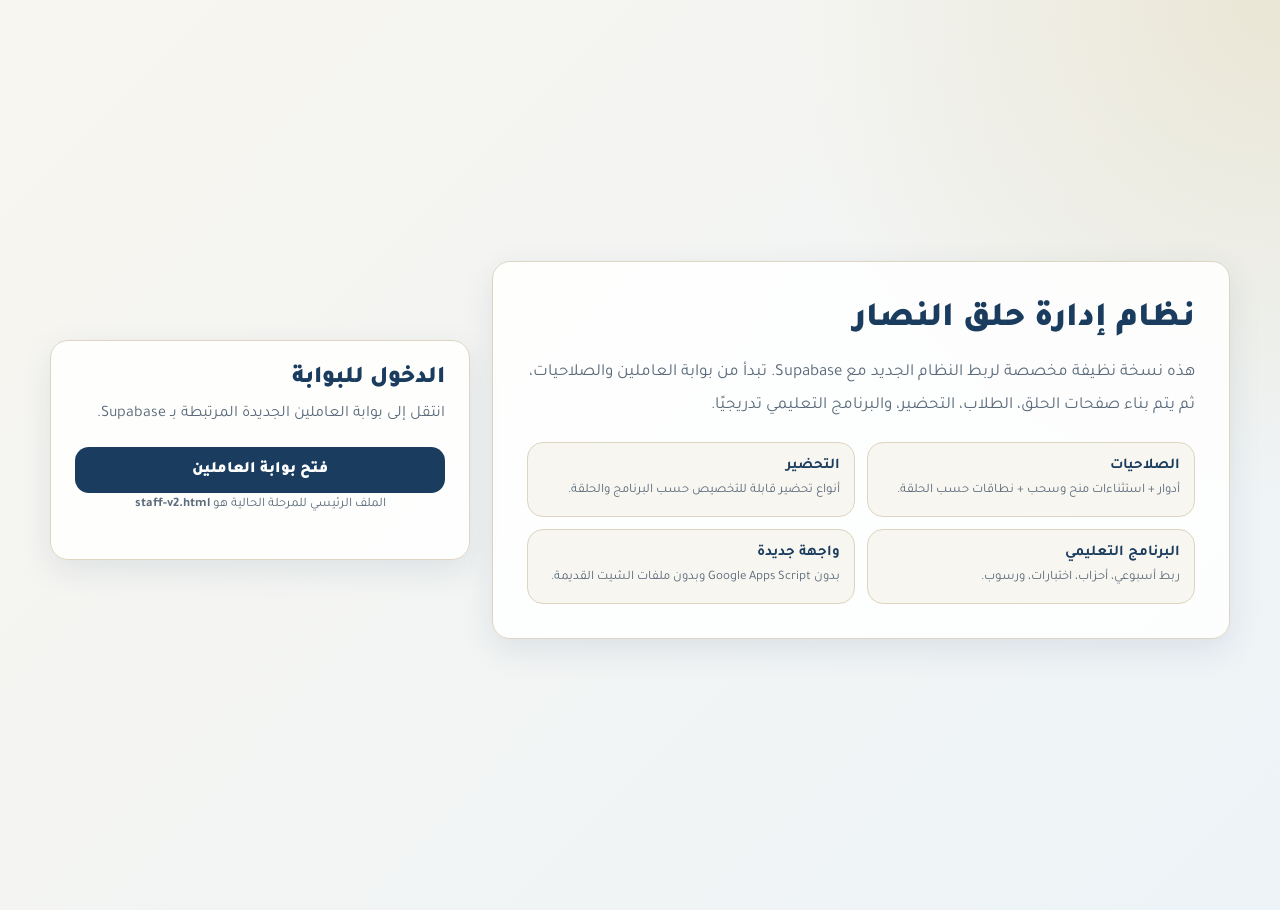
==== index.html @ a49113cc "Add files via upload" ====
<!DOCTYPE html>
<html lang="ar" dir="rtl">
<head>
  <meta charset="UTF-8">
  <meta name="viewport" content="width=device-width, initial-scale=1.0">
  <title>نظام حلق النصار — Supabase</title>
  <link rel="preconnect" href="https://fonts.googleapis.com">
  <link rel="preconnect" href="https://fonts.gstatic.com" crossorigin>
  <link href="https://fonts.googleapis.com/css2?family=Tajawal:wght@300;400;500;700;800;900&display=swap" rel="stylesheet">
  <link rel="stylesheet" href="assets/css/app.css">
</head>
<body>
  <main class="page">
    <section class="login-wrap">
      <div class="hero card">
        <h2>نظام إدارة حلق النصار</h2>
        <p>
          هذه نسخة نظيفة مخصصة لربط النظام الجديد مع Supabase. تبدأ من بوابة العاملين والصلاحيات،
          ثم يتم بناء صفحات الحلق، الطلاب، التحضير، والبرنامج التعليمي تدريجيًا.
        </p>
        <div class="hero-grid">
          <div class="hero-item">
            <strong>الصلاحيات</strong>
            <span>أدوار + استثناءات منح وسحب + نطاقات حسب الحلقة.</span>
          </div>
          <div class="hero-item">
            <strong>التحضير</strong>
            <span>أنواع تحضير قابلة للتخصيص حسب البرنامج والحلقة.</span>
          </div>
          <div class="hero-item">
            <strong>البرنامج التعليمي</strong>
            <span>ربط أسبوعي، أحزاب، اختبارات، ورسوب.</span>
          </div>
          <div class="hero-item">
            <strong>واجهة جديدة</strong>
            <span>بدون Google Apps Script وبدون ملفات الشيت القديمة.</span>
          </div>
        </div>
      </div>

      <div class="login-card card">
        <h2>الدخول للبوابة</h2>
        <p>انتقل إلى بوابة العاملين الجديدة المرتبطة بـ Supabase.</p>
        <a class="btn full" href="staff-v2.html">فتح بوابة العاملين</a>
        <p class="footer-note">الملف الرئيسي للمرحلة الحالية هو <strong>staff-v2.html</strong></p>
      </div>
    </section>
  </main>
</body>
</html>
---- assets/css/app.css ----
:root{
  --p:#1a3c5e;
  --pl:#2563a8;
  --acc:#c8a84b;
  --accl:#f0d080;
  --bg:#f8f6f0;
  --surface:#ffffff;
  --surface2:#f1eee5;
  --bd:#ddd5c0;
  --txt:#1a1a2e;
  --muted:#5a6a7a;
  --ok:#1e7e4a;
  --err:#c0392b;
  --warn:#b7791f;
  --radius:18px;
  --shadow:0 10px 32px rgba(26,60,94,.10);
}
*{box-sizing:border-box}
body{
  margin:0;
  min-height:100vh;
  font-family:'Tajawal',system-ui,-apple-system,BlinkMacSystemFont,'Segoe UI',sans-serif;
  background:
    radial-gradient(circle at top right,rgba(200,168,75,.18),transparent 32%),
    linear-gradient(135deg,#f8f6f0 0%,#edf3f7 100%);
  color:var(--txt);
}
a{color:inherit;text-decoration:none}
button,input,select,textarea{font-family:inherit}
.page{
  width:min(1180px,calc(100% - 28px));
  margin:0 auto;
  padding:24px 0 34px;
}
.topbar{
  display:flex;
  align-items:center;
  justify-content:space-between;
  gap:16px;
  padding:16px 18px;
  background:rgba(255,255,255,.78);
  backdrop-filter:blur(14px);
  border:1px solid rgba(221,213,192,.8);
  border-radius:var(--radius);
  box-shadow:var(--shadow);
}
.brand{display:flex;align-items:center;gap:12px}
.logo{
  width:48px;height:48px;border-radius:16px;
  display:grid;place-items:center;
  background:linear-gradient(135deg,var(--p),var(--pl));
  color:white;font-size:22px;box-shadow:0 10px 22px rgba(26,60,94,.20)
}
.brand h1{font-size:21px;margin:0;font-weight:900;color:var(--p)}
.brand p{margin:3px 0 0;color:var(--muted);font-size:13px}
.card{
  background:rgba(255,255,255,.88);
  border:1px solid var(--bd);
  border-radius:var(--radius);
  box-shadow:var(--shadow);
}
.login-wrap{
  min-height:calc(100vh - 48px);
  display:grid;
  align-items:center;
  grid-template-columns:1fr 420px;
  gap:22px;
}
.hero{padding:34px}
.hero h2{font-size:34px;line-height:1.45;margin:0 0 12px;color:var(--p);font-weight:900}
.hero p{font-size:17px;line-height:1.9;color:var(--muted);margin:0 0 18px}
.hero-grid{display:grid;grid-template-columns:repeat(2,minmax(0,1fr));gap:12px;margin-top:20px}
.hero-item{padding:14px;border:1px solid var(--bd);border-radius:16px;background:rgba(248,246,240,.9)}
.hero-item strong{display:block;color:var(--p);font-size:15px;margin-bottom:5px}
.hero-item span{color:var(--muted);font-size:13px;line-height:1.7}
.login-card{padding:24px}
.login-card h2{margin:0 0 6px;color:var(--p);font-size:24px;font-weight:900}
.login-card p{margin:0 0 18px;color:var(--muted);line-height:1.8}
.field{margin-bottom:14px}
.field label{display:block;font-weight:800;color:var(--p);margin-bottom:7px;font-size:14px}
.field input{
  width:100%;border:1px solid var(--bd);background:#fff;border-radius:14px;
  padding:13px 14px;font-size:15px;outline:none;transition:.2s;
}
.field input:focus{border-color:var(--pl);box-shadow:0 0 0 4px rgba(37,99,168,.12)}
.btn{
  display:inline-flex;align-items:center;justify-content:center;gap:8px;
  border:0;border-radius:14px;padding:12px 16px;cursor:pointer;font-weight:900;
  background:var(--p);color:white;transition:.2s;min-height:46px;
}
.btn:hover{transform:translateY(-1px);box-shadow:0 10px 22px rgba(26,60,94,.16)}
.btn:disabled{opacity:.6;cursor:not-allowed;transform:none;box-shadow:none}
.btn.secondary{background:#fff;color:var(--p);border:1px solid var(--bd)}
.btn.warn{background:var(--warn)}
.btn.full{width:100%}
.alert{border-radius:14px;padding:12px 14px;margin-top:12px;font-weight:700;line-height:1.7;display:none}
.alert.err{display:block;background:#fff0f0;color:#9b1c1c;border:1px solid #f1b8b8}
.alert.ok{display:block;background:#edf9f2;color:#0f6b38;border:1px solid #b7e2c5}
.dashboard{display:none;margin-top:18px}
.shell{display:grid;grid-template-columns:280px 1fr;gap:18px;margin-top:18px}
.sidebar{padding:14px;height:max-content;position:sticky;top:16px}
.user-box{padding:14px;border-radius:16px;background:linear-gradient(135deg,var(--p),var(--pl));color:white;margin-bottom:14px}
.user-box h3{margin:0 0 4px;font-size:17px;font-weight:900}
.user-box p{margin:0;font-size:13px;opacity:.9;word-break:break-word}
.role-badge,.badge{
  display:inline-flex;align-items:center;gap:6px;padding:6px 10px;border-radius:999px;
  font-size:12px;font-weight:900;border:1px solid transparent
}
.role-badge{background:rgba(240,208,128,.20);border-color:rgba(240,208,128,.55);margin-top:10px}
.nav{display:grid;gap:8px}
.nav button{
  width:100%;text-align:right;border:1px solid transparent;background:transparent;color:var(--txt);
  padding:12px;border-radius:14px;cursor:pointer;font-weight:800;display:flex;align-items:center;gap:9px;
}
.nav button:hover,.nav button.active{background:var(--surface2);border-color:var(--bd);color:var(--p)}
.main{display:grid;gap:16px}
.section{padding:18px}
.section h2{margin:0 0 10px;color:var(--p);font-size:22px;font-weight:900}
.section p{color:var(--muted);line-height:1.8;margin:0}
.kpi-grid{display:grid;grid-template-columns:repeat(4,minmax(0,1fr));gap:12px}
.kpi{padding:16px;border-radius:16px;background:#fff;border:1px solid var(--bd)}
.kpi span{color:var(--muted);font-size:13px;font-weight:800}
.kpi strong{display:block;color:var(--p);font-size:28px;margin-top:6px}
.table-wrap{overflow:auto;border:1px solid var(--bd);border-radius:16px;background:#fff}
table{width:100%;border-collapse:collapse;min-width:650px}
th,td{padding:12px 14px;border-bottom:1px solid #eee6d4;text-align:right;vertical-align:middle}
th{background:#f7f3e9;color:var(--p);font-weight:900;white-space:nowrap}
tr:last-child td{border-bottom:0}
.badge.main{background:#edf3ff;color:#1d4f8f;border-color:#c8d8f5}
.badge.ok{background:#edf9f2;color:#0f6b38;border-color:#b7e2c5}
.badge.warn{background:#fff7df;color:#8a5a00;border-color:#f0d080}
.badge.err{background:#fff0f0;color:#9b1c1c;border-color:#f1b8b8}
.toolbar{display:flex;justify-content:space-between;align-items:center;gap:10px;flex-wrap:wrap;margin-bottom:12px}
.footer-note{margin-top:16px;color:var(--muted);font-size:13px;text-align:center}
@media (max-width:900px){
  .login-wrap{grid-template-columns:1fr}.hero{display:none}.shell{grid-template-columns:1fr}.sidebar{position:static}.kpi-grid{grid-template-columns:repeat(2,minmax(0,1fr))}
}
@media (max-width:560px){
  .topbar{align-items:flex-start;flex-direction:column}.kpi-grid{grid-template-columns:1fr}.brand h1{font-size:18px}.page{width:min(100% - 18px,1180px);padding-top:12px}.login-card{padding:18px}
}
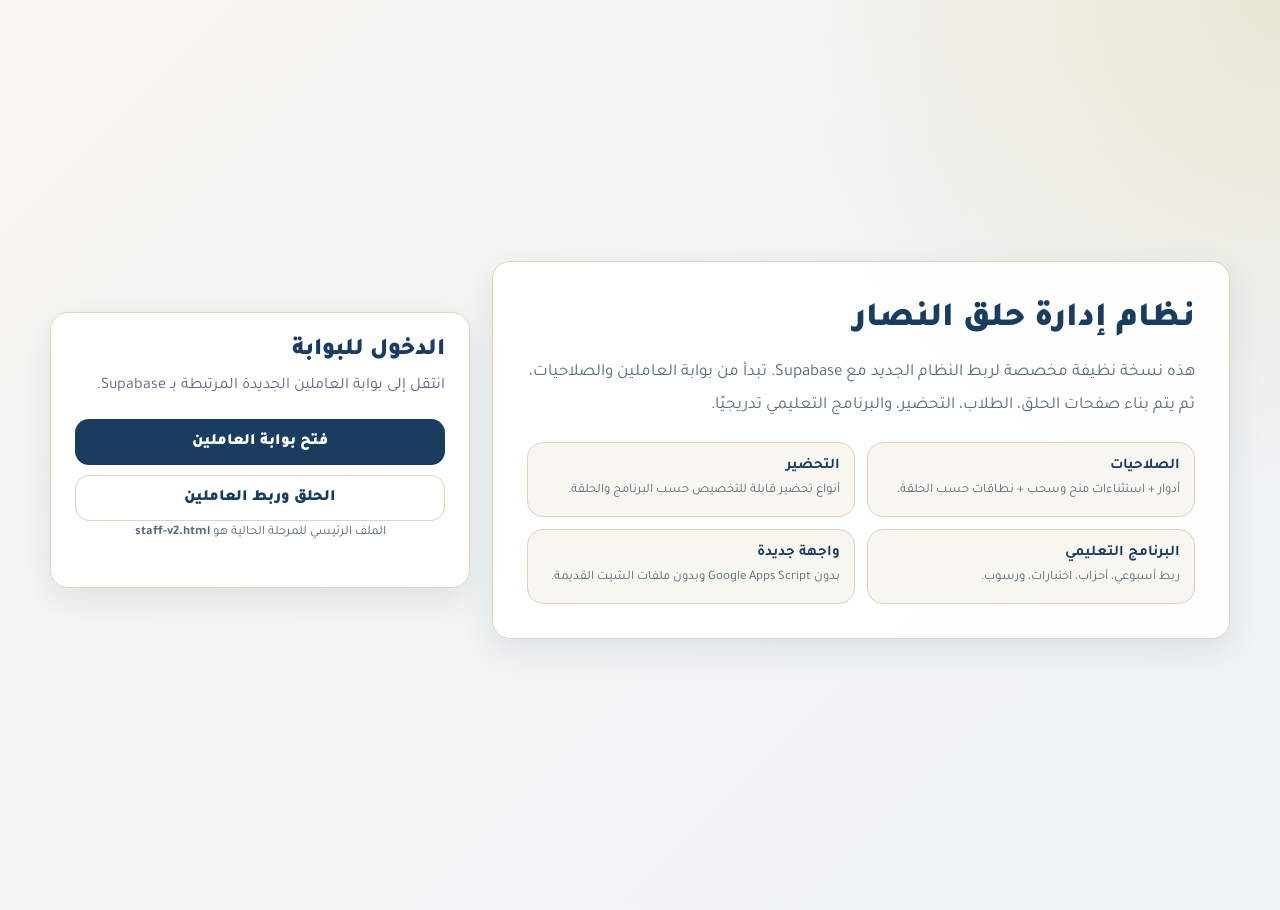
==== commit ec24f0c2: "Add files via upload" ====
--- a/index.html
+++ b/index.html
@@ -42,6 +42,7 @@
         <h2>الدخول للبوابة</h2>
         <p>انتقل إلى بوابة العاملين الجديدة المرتبطة بـ Supabase.</p>
         <a class="btn full" href="staff-v2.html">فتح بوابة العاملين</a>
+        <a class="btn secondary full" style="margin-top:10px" href="halaqat.html">الحلق وربط العاملين</a>
         <p class="footer-note">الملف الرئيسي للمرحلة الحالية هو <strong>staff-v2.html</strong></p>
       </div>
     </section>
